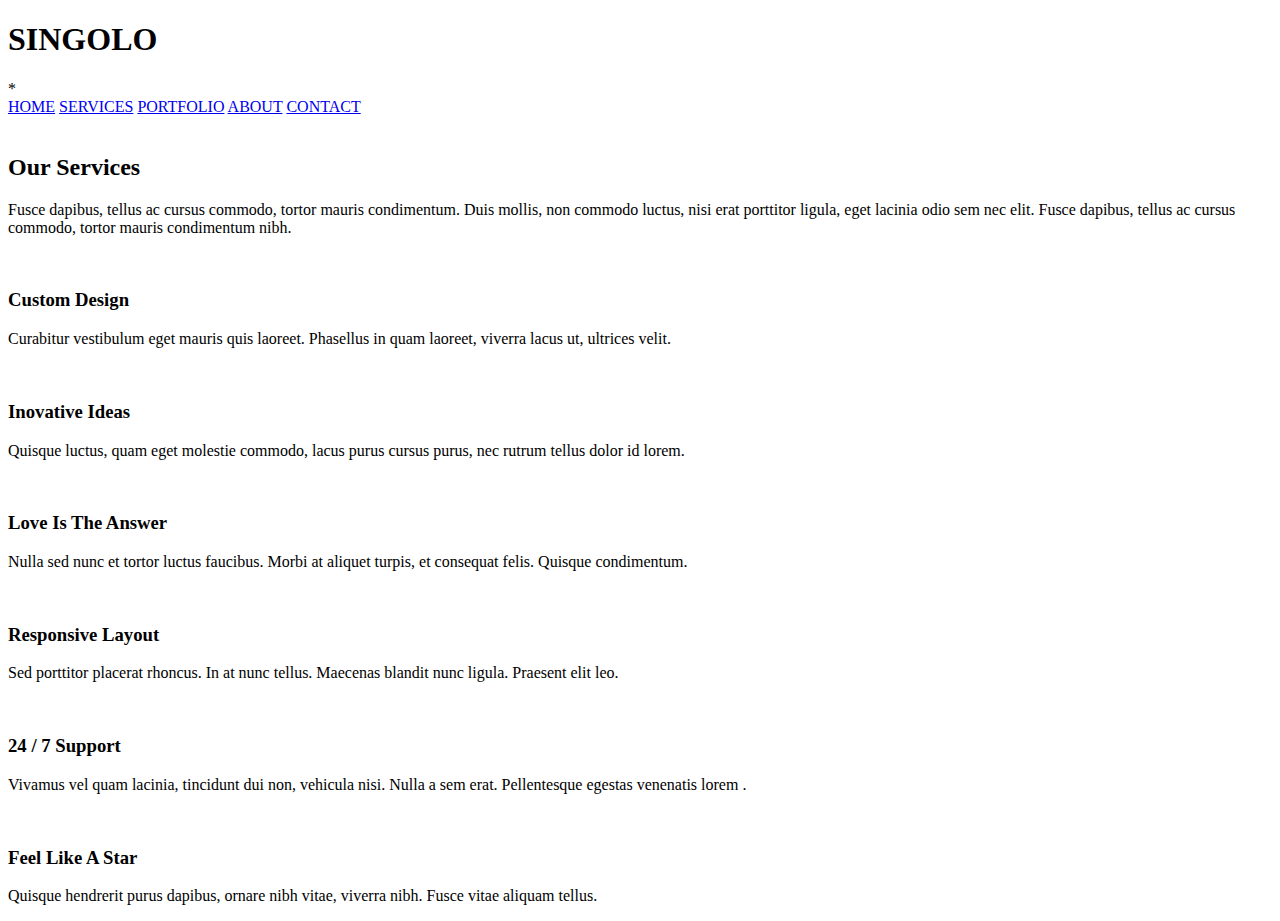
==== singolo1.html @ 4e93fd97 "feat: add html" ====
<!DOCTYPE html>
<html lang="en">

<head>
    <meta charset="UTF-8">
    <meta name="viewport" content="width=device-width, initial-scale=1.0">
    <link rel="stylesheet" href="reset.css">
    <link rel="stylesheet" href="me.css">
    <link href="https://fonts.googleapis.com/css?family=Lato:300,400,700,900&display=swap" rel="stylesheet">
    <title>Singolo</title>
</head>

<body>

    <header class="header">
        <div class="section section-header">
            <div class="container">
                <nav class="nav">
                    <div class="nav_inner">
                        <div class="nav_logo">
                            <h1>SINGOLO </h1><span>*</span>
                        </div>
                        <div class="nav_link">
                            <a href="#">HOME</a>
                            <a href="#">SERVICES</a>
                            <a href="#">PORTFOLIO</a>
                            <a href="#">ABOUT</a>
                            <a href="#">CONTACT</a>
                        </div>
                    </div>
                </nav>
            </div>
        </div>
    </header>
    <main class="main">
        <div class="slaider">
            <div class="section section-slaider">
                <div class="container">
                    <div class="slaider_inner">
                        <div class="slaider_arrow">
                            <div class="slaider_prev"></div>
                            <div class="slaider_next"></div>
                        </div>
                        <div class="slaider_img">
                            <img class="img_vert" src="assets/slaider//slaider_2.png" alt="">
                            <img class="img_goriz" src="assets/slaider//slaider_1.png" alt="">
                        </div>
                    </div>
                </div>
            </div>
        </div>
        <!--SLAIDER-->
        <div class="our_services">
            <div class="section section-services">
                <div class="container">
                    <div class="services_inner">
                        <div class="services_title">
                            <h2>Our Services</h2>
                        </div>
                        <div class="services_text">
                            <p>Fusce dapibus, tellus ac cursus commodo, tortor mauris condimentum. Duis mollis, non commodo luctus, nisi erat porttitor ligula, eget lacinia odio sem nec elit. Fusce dapibus, tellus ac cursus commodo, tortor mauris condimentum
                                nibh.
                            </p>
                        </div>
                        <div class="services_item">
                            <div class="item_tool">
                                <div class="tool_logo">
                                    <img src="assets/our_services/services_1.png" alt="">
                                </div>
                                <div class="tool_review">
                                    <div class="tool_title">
                                        <h3>Custom Design</h3>
                                    </div>
                                    <div class="tool_text">
                                        <p>Curabitur vestibulum eget mauris quis laoreet. Phasellus in quam laoreet, viverra lacus ut, ultrices velit.</p>
                                    </div>
                                </div>
                            </div>
                            <div class="item_tool">
                                <div class="tool_logo">
                                    <img src="assets/our_services/services_2.png" alt="">
                                </div>
                                <div class="tool_review">
                                    <div class="tool_title">
                                        <h3>Inovative Ideas</h3>
                                    </div>
                                    <div class="tool_text">
                                        <p>Quisque luctus, quam eget molestie commodo, lacus purus cursus purus, nec rutrum tellus dolor id lorem.</p>
                                    </div>
                                </div>
                            </div>
                            <div class="item_tool">
                                <div class="tool_logo">
                                    <img src="assets/our_services/services_3.png" alt="">
                                </div>
                                <div class="tool_review">
                                    <div class="tool_title">
                                        <h3>Love Is The Answer</h3>
                                    </div>
                                    <div class="tool_text">
                                        <p>Nulla sed nunc et tortor luctus faucibus. Morbi at aliquet turpis, et consequat felis. Quisque condimentum.</p>
                                    </div>
                                </div>
                            </div>
                            <div class="item_tool">
                                <div class="tool_logo">
                                    <img src="assets/our_services/services_4.png" alt="">
                                </div>
                                <div class="tool_review">
                                    <div class="tool_title">
                                        <h3>Responsive Layout</h3>
                                    </div>
                                    <div class="tool_text">
                                        <p>Sed porttitor placerat rhoncus. In at nunc tellus. Maecenas blandit nunc ligula. Praesent elit leo.</p>
                                    </div>
                                </div>
                            </div>
                            <div class="item_tool">
                                <div class="tool_logo">
                                    <img src="assets/our_services/services_5.png" alt="">
                                </div>
                                <div class="tool_review">
                                    <div class="tool_title">
                                        <h3>24 / 7 Support</h3>
                                    </div>
                                    <div class="tool_text">
                                        <p>Vivamus vel quam lacinia, tincidunt dui non, vehicula nisi. Nulla a sem erat. Pellentesque egestas venenatis lorem .</p>
                                    </div>
                                </div>
                            </div>
                            <div class="item_tool">
                                <div class="tool_logo">
                                    <img src="assets/our_services/services_6.png" alt="">
                                </div>
                                <div class="tool_review">
                                    <div class="tool_title">
                                        <h3>Feel Like A Star</h3>
                                    </div>
                                    <div class="tool_text">
                                        <p>Quisque hendrerit purus dapibus, ornare nibh vitae, viverra nibh. Fusce vitae aliquam tellus.</p>
                                    </div>
                                </div>
                            </div>
                        </div>
                    </div>
                </div>
            </div>
        </div>
    </main>

</body>

</html>
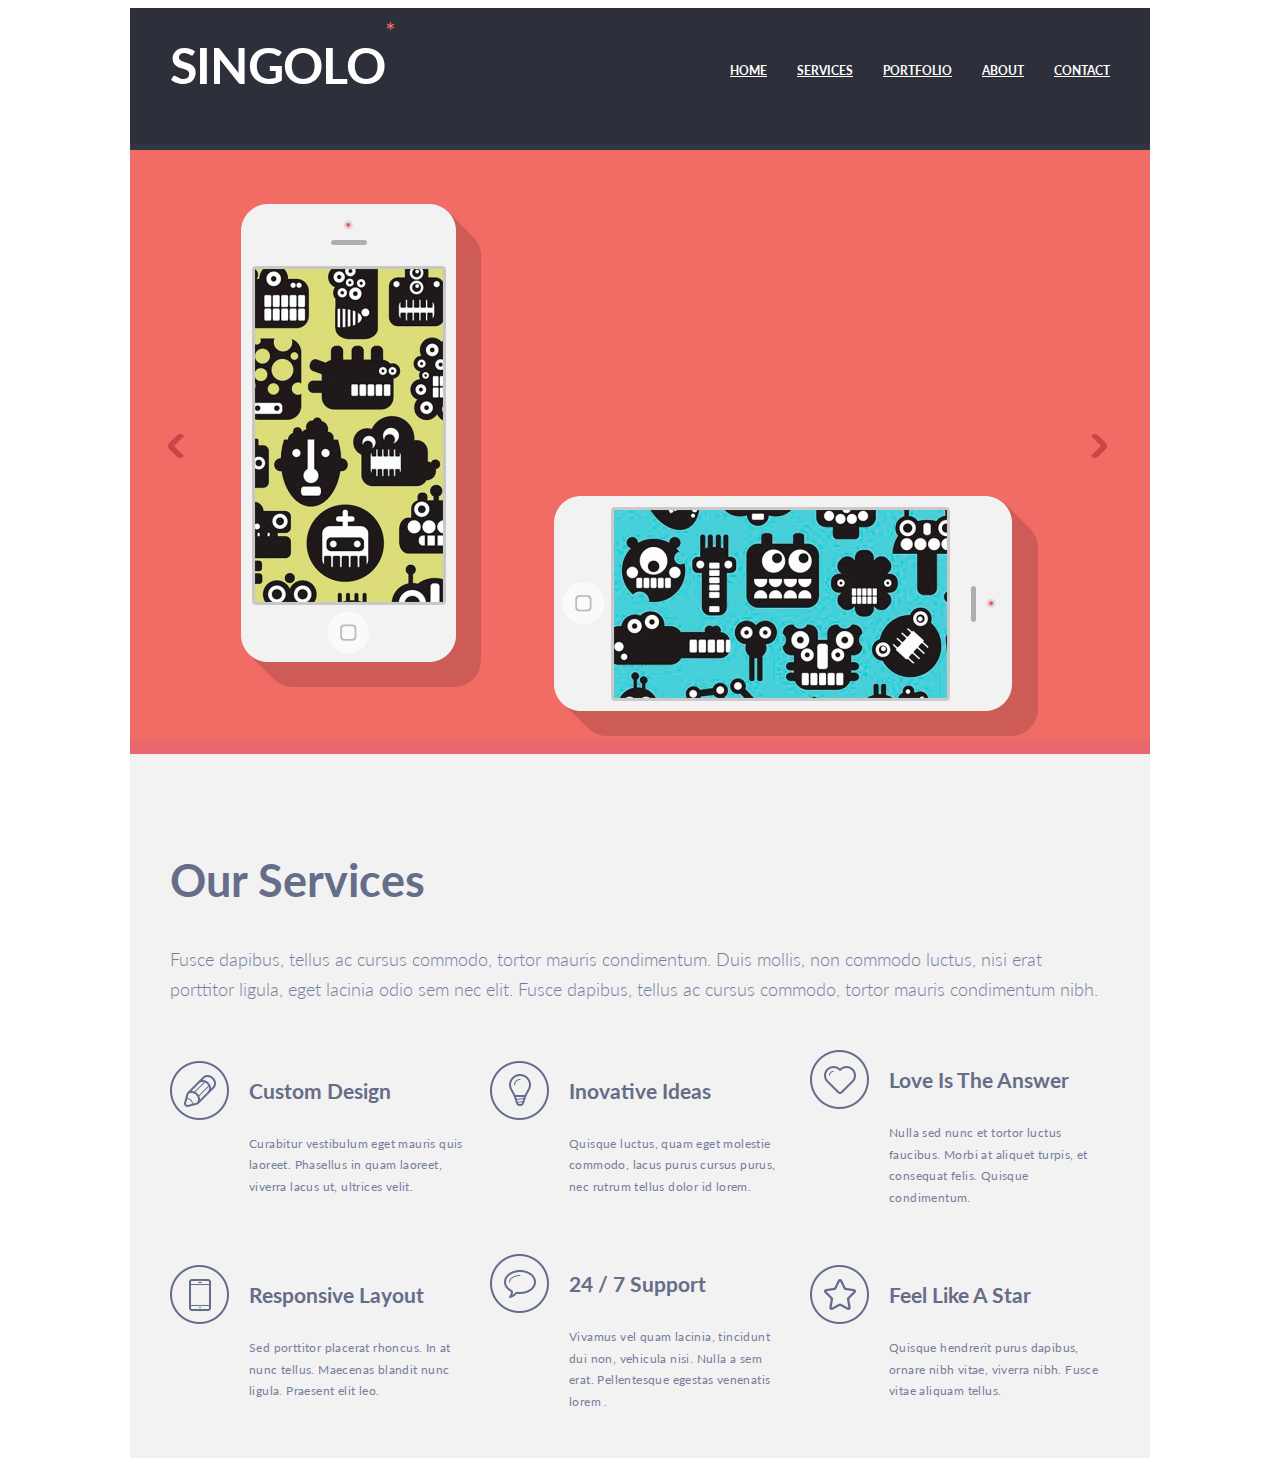
==== commit eb16f097: "Update singolo1.html" ====
--- a/singolo1.html
+++ b/singolo1.html
@@ -5,7 +5,7 @@
     <meta charset="UTF-8">
     <meta name="viewport" content="width=device-width, initial-scale=1.0">
     <link rel="stylesheet" href="reset.css">
-    <link rel="stylesheet" href="me.css">
+    <link rel="stylesheet" href="singolo1.css">
     <link href="https://fonts.googleapis.com/css?family=Lato:300,400,700,900&display=swap" rel="stylesheet">
     <title>Singolo</title>
 </head>
--- a/singolo1.css
+++ b/singolo1.css
@@ -0,0 +1,189 @@
+body {
+    font-family: "Lato", sans-serif;
+}
+
+.section {
+    max-width: 1020px;
+    margin: auto;
+}
+
+.section-header {
+    background-color: #2d303a;
+    border-bottom: 6px #323746 solid;
+}
+
+.container {
+    max-width: 940px;
+    margin: auto;
+}
+
+.nav_inner {
+    display: flex;
+    justify-content: space-between;
+    align-items: center;
+}
+
+.nav_logo {
+    display: flex;
+    color: #ffffff;
+    text-transform: uppercase;
+    margin: 20px 0 43px 0;
+    font-family: "Lato", sans-serif;
+    font-size: 25px;
+    line-height: 6.32px;
+    letter-spacing: -1px;
+}
+
+.nav_logo span {
+    color: #f06c64;
+}
+
+.nav_link {
+    margin-top: -15px;
+}
+
+.nav_link a {
+    color: #ffffff;
+    text-transform: uppercase;
+    font-size: 12px;
+    font-family: "Lato", sans-serif;
+    font-weight: bold;
+    margin-right: 26px;
+}
+
+.nav_link a:last-child {
+    margin-right: 0;
+}
+
+.nav_link a:hover {
+    color: #f06c64;
+    transition: all .3s linear;
+}
+
+.nav_link a::after {
+    content: "";
+    font-size: 12px;
+    width: 2px;
+    height: 3px;
+    background-color: /* #494e62 */
+    #ffffff;
+}
+
+
+/*section-slaider*/
+
+.section-slaider {
+    background-color: #f06c64;
+    border-bottom: 15px #ea676b solid;
+}
+
+.slaider_inner {
+    position: relative;
+}
+
+.img_vert {
+    margin: 54px 69px 49px 71px;
+}
+
+.slaider_arrow {}
+
+.slaider_prev {
+    position: absolute;
+    border: solid;
+    border-width: 0 6px 6px 0;
+    display: inline-block;
+    padding: 7px;
+    color: #ca4549;
+    border-radius: 5px;
+    top: 48.5%;
+    transform: rotate(135deg);
+    cursor: pointer;
+}
+
+.slaider_next {
+    position: absolute;
+    border: solid;
+    border-width: 0 6px 6px 0;
+    display: inline-block;
+    padding: 7px;
+    color: #ca4549;
+    border-radius: 5px;
+    top: 48.5%;
+    right: 5px;
+    transform: rotate(-45deg);
+    cursor: pointer;
+}
+
+
+/*section-services*/
+
+.section-services {
+    background-color: #f2f2f2;
+    border-bottom: 9px #ffffff solid;
+}
+
+.services_title {
+    padding-top: 61px;
+    font-family: "Lato", sans-serif;
+    font-size: 30px;
+    color: #666d89;
+    font-weight: bold;
+    margin-bottom: 22px;
+}
+
+.services_text {
+    font-family: "Lato", sans-serif;
+    font-size: 18px;
+    font-weight: 300;
+    color: #767e9e;
+    margin-bottom: 46px;
+    line-height: 30px;
+}
+
+.services_item {
+    display: flex;
+    /* justify-content: space-between; */
+    align-items: center;
+    flex-flow: wrap;
+}
+
+.item_tool {
+    width: 300px;
+    display: flex;
+    justify-content: space-between;
+    align-items: start;
+    margin: 0 20px 39px 0;
+}
+
+.item_tool:nth-child(3n) {
+    margin: 0 0px 39px 0;
+}
+
+.tool_logo {
+    padding-right: 20px;
+}
+
+.tool_logo img {
+    width: 59px;
+    height: 59px;
+}
+
+.tool_title {
+    font-family: "Lato", sans-serif;
+    font-size: 18px;
+    color: #666d89;
+    line-height: 17.86px;
+    font-weight: bold;
+    margin-bottom: 9px;
+}
+
+.tool_text {
+    font-family: "Lato", sans-serif;
+    font-weight: 400;
+    font-size: 12px;
+    color: #767e9e;
+    line-height: 21.56px;
+    margin-bottom: -5px;
+    letter-spacing: 0.4px;
+    overflow: hidden;
+}